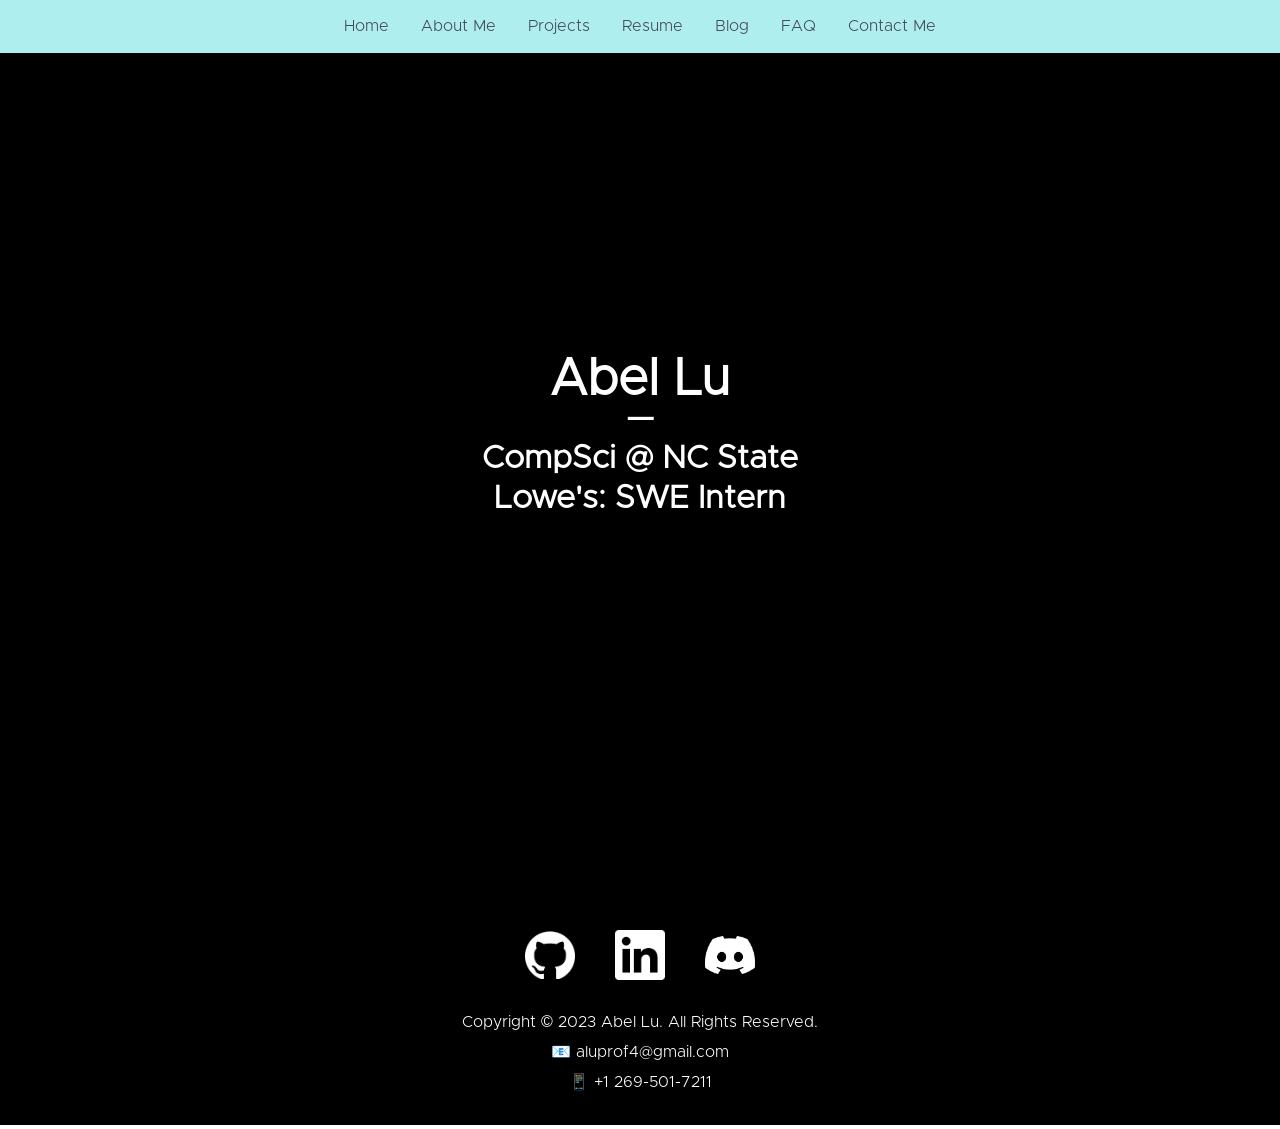
==== index.html @ d765e2af "Updates" ====
<!doctype html><html lang="en"><head><meta charset="utf-8"/><link rel="icon" href="/icon.ico"/><meta name="viewport" content="width=device-width,initial-scale=1"/><meta name="theme-color" content="#000000"/><meta name="description" content="If you're seeing this, you might as well check out my site!"/><meta property="og:image" content="/appicon.png"/><meta name="twitter:image" content="/appicon.png"/><link rel="apple-touch-icon" href="/appicon.png"/><link rel="manifest" href="/manifest.json"/><title>Abel Lu | CompSci @ NCSU</title><script defer="defer" src="/static/js/main.c460f7e1.js"></script><link href="/static/css/main.c3275df1.css" rel="stylesheet"></head><body><noscript>You need to enable JavaScript to run this app.</noscript><div id="root"></div></body></html>
---- static/css/main.c3275df1.css ----
html{overflow-x:hidden;scroll-padding-top:60px}@media screen and (max-width:640px){html{scroll-padding-top:110px}}@font-face{font-family:Metropolis;src:url(/static/media/Metropolis-Light.fe9aaaf89f0f5af7af1f.woff) format("woff")}body{-webkit-font-smoothing:antialiased;-moz-osx-font-smoothing:grayscale;font-family:Metropolis,-apple-system,BlinkMacSystemFont,Segoe UI,Roboto,Oxygen,Ubuntu,Cantarell,Fira Sans,Droid Sans,Helvetica Neue,sans-serif;line-height:25px;margin:0;padding:0}code{font-family:source-code-pro,Menlo,Monaco,Consolas,Courier New,monospace}*{align-items:center;margin:0;padding:0;text-align:center}.App{background-color:#000}.App,h1{color:#fff}h1{background-attachment:fixed;background-size:cover;display:flex;flex-direction:column;height:calc(100vh - 49px);justify-content:center;line-height:40px;position:absolute;width:100%}h1 p{width:-webkit-fit-content;width:-moz-fit-content;width:fit-content}.Home{height:calc(100vh - 49px);width:100%}.fade-in{-webkit-animation:fade-in 1s ease-in-out forwards;animation:fade-in 1s ease-in-out forwards;opacity:0}.fade-in-slow{-webkit-animation:fade-in 3s ease-in-out forwards;animation:fade-in 3s ease-in-out forwards;opacity:0}.fade-out{-webkit-animation:fade-out 1s ease-in-out forwards;animation:fade-out 1s ease-in-out forwards;opacity:1}@-webkit-keyframes fade-in{0%{opacity:0}to{opacity:1}}@keyframes fade-in{0%{opacity:0}to{opacity:1}}@-webkit-keyframes fade-out{0%{opacity:1}to{opacity:0}}@keyframes fade-out{0%{opacity:1}to{opacity:0}}.transition-group{height:100%;overflow:hidden;position:relative}.fade-enter{opacity:0;position:absolute}.fade-enter-active{opacity:1;transition:opacity 1s ease-in}.fade-exit{opacity:1;position:absolute}.fade-exit-active{opacity:0;transition:opacity 1s ease-out}h3{font-size:30px;line-height:35px}h2,h3{text-align:left}h2{font-size:40px;line-height:45px}p{text-align:left;width:100%}.content{align-items:center;justify-content:center;justify-items:center}.content,.transition-group{display:flex;flex-direction:column;margin:auto;width:100%}hr{background-color:#fff;border-width:0;height:1px;margin:0;width:100%}.page{margin-left:10%;margin-right:10%;margin-top:20px;padding-bottom:50px;width:1200px}.about-me-box h3{text-align:left}.about-me-box img{padding-bottom:30px}@media (900px <= width){.about-me-container{display:inline-flex;justify-content:flex-start;width:100%}.about-me-box{display:inline-flex;flex-direction:column;vertical-align:left}.about-me-box img{padding-right:40px}.about-me-box h3{text-align:left;width:100%}}.projects-container{align-items:center;display:inline;justify-content:center;text-align:center;width:100%}.project{background-color:#afeeee;border-radius:10px;display:inline-flex;flex-direction:column;height:380px;margin:10px;padding:10px;vertical-align:middle}.project b,.project p{color:#303339;padding-bottom:10px;text-align:center;width:200px}.project img{height:200px;padding:20px;position:relative;top:0;transition:top .2s ease-in-out;width:200px;z-index:2}.project img:hover{top:-5px}.project img:active{top:0}.socials-container{align-items:center;display:inline;justify-content:center;text-align:center;width:100%}.social{display:inline-flex;flex-direction:column;padding-bottom:10px;vertical-align:middle}.social a{align-items:center;display:flex;height:50px;justify-content:center;padding:20px;position:relative;top:0;transition:top .2s ease-in-out;width:50px;z-index:2}.social img{display:block;margin:auto;width:50px}.social a:hover{top:-3px}.social a:active{top:0}iframe{height:1130px;width:100%}@media (min-width:1501px) and (max-width:1920px){.page{max-width:1200px}iframe{height:1130px;margin:0 auto;width:80%}}@media (min-width:800px) and (max-width:1500px){.page{max-width:80%}iframe{display:flex;height:1130px;margin:0 auto;width:100%}}@media (max-width:799px){.page{max-width:80%}iframe{display:flex;height:700px;margin:0 auto;width:100%}}@media (max-width:504px){h1{background-attachment:scroll}iframe{display:flex;height:500px;margin:0 auto;width:100%}}.nav{background-color:#afeeee;list-style:none;margin:0;padding:0;text-align:center}.navbar{position:-webkit-sticky;position:sticky;top:0;width:100%;z-index:10}.nav li{display:inline}.nav a{color:#424957;display:inline-block;padding:14px 16px;text-align:center;text-decoration:none}.nav a:hover{background-color:#c6e2ff}.ContactMe{display:flex;flex-direction:column;text-align:center;width:100%}input,select,textarea{font-family:Metropolis,-apple-system,BlinkMacSystemFont,Segoe UI,Roboto,Oxygen,Ubuntu,Cantarell,Fira Sans,Droid Sans,Helvetica Neue,sans-serif}input[type=email],input[type=text],select,textarea{border:1px solid #ccc;border-radius:4px;box-sizing:border-box;margin-bottom:16px;margin-top:6px;padding:12px;resize:none;width:100%}textarea{height:200px;text-align:left}input[type=submit]{background-color:#afeeee;border:none;border-radius:4px;color:#424957;cursor:pointer;padding:12px 20px}input[type=submit]:hover{background-color:#c6e2ff}.ContactForm{background-color:#f2f2f2;border-radius:7px;padding:20px}.ContactForm label{color:#424957}@media (min-width:680px){.ContactForm{width:500px}.ContactMe form{margin:0 auto}}footer{display:flex;flex-direction:Column;justify-content:space-evenly;padding-bottom:10px;padding-top:10px;width:100%}footer p{max-width:800px;text-align:center}.blog-container{align-items:flex-end;flex-wrap:wrap;width:100%}.blog-container,.blog-entry{display:flex;justify-content:center}.blog-entry{align-items:center;background-color:#afeeee;border-radius:10px;color:#303339;flex-direction:column;margin:15px;padding:20px;width:300px}.BlogArticleDisplay{max-width:800px;width:80%}
/*# sourceMappingURL=main.c3275df1.css.map*/
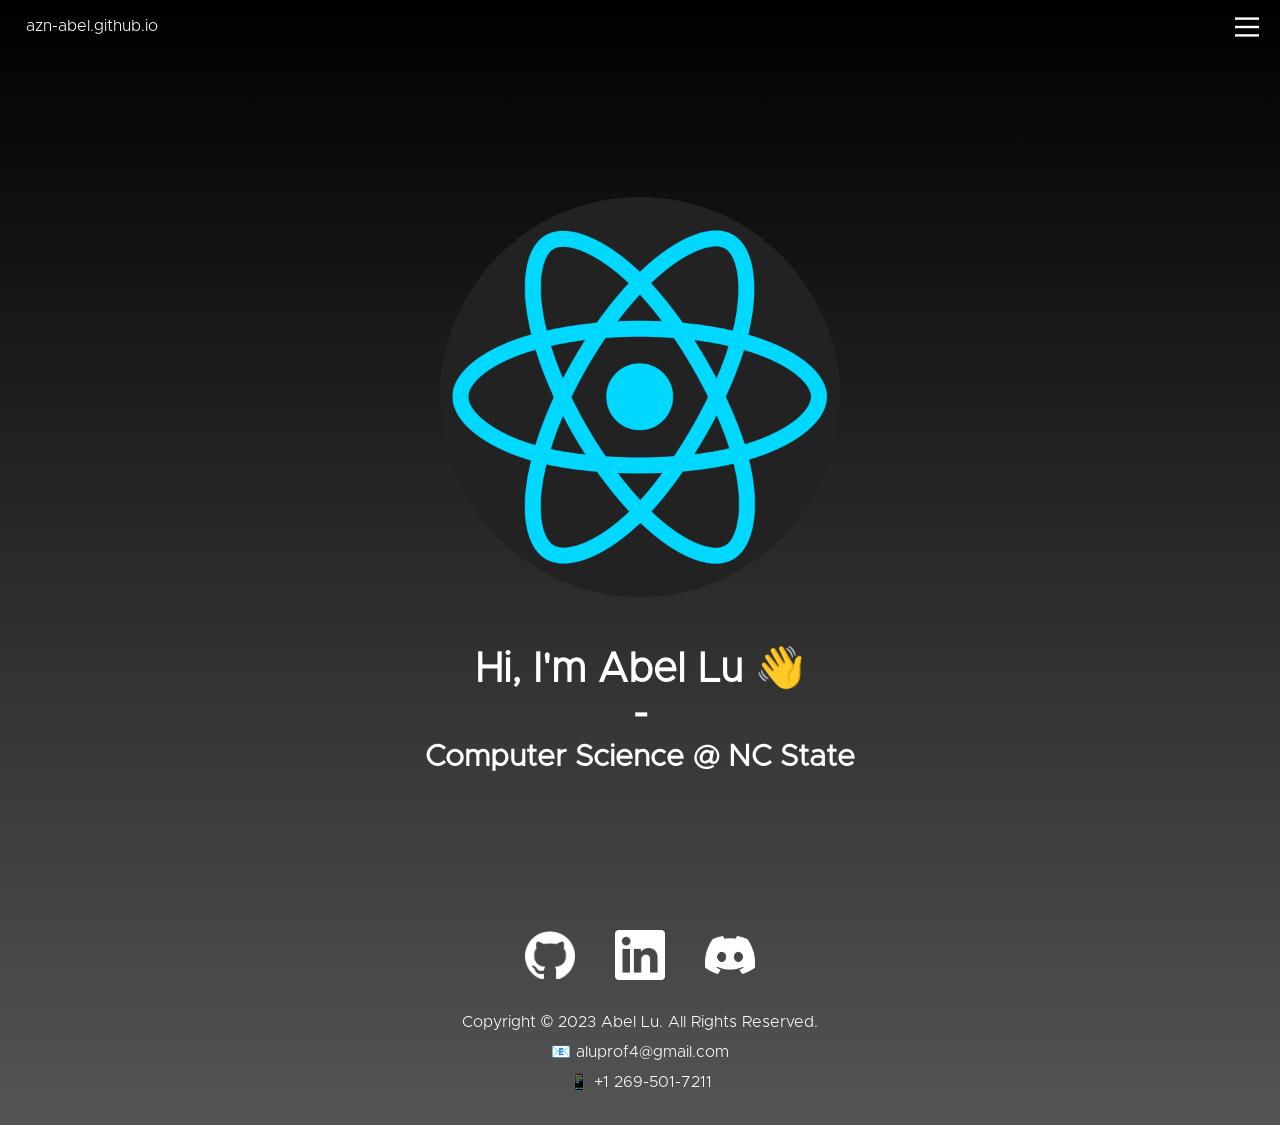
==== commit 8f5e9a69: "Updates" ====
--- a/index.html
+++ b/index.html
@@ -1 +1 @@
-<!doctype html><html lang="en"><head><meta charset="utf-8"/><link rel="icon" href="/icon.ico"/><meta name="viewport" content="width=device-width,initial-scale=1"/><meta name="theme-color" content="#000000"/><meta name="description" content="If you're seeing this, you might as well check out my site!"/><meta property="og:image" content="/appicon.png"/><meta name="twitter:image" content="/appicon.png"/><link rel="apple-touch-icon" href="/appicon.png"/><link rel="manifest" href="/manifest.json"/><title>Abel Lu | CompSci @ NCSU</title><script defer="defer" src="/static/js/main.c460f7e1.js"></script><link href="/static/css/main.c3275df1.css" rel="stylesheet"></head><body><noscript>You need to enable JavaScript to run this app.</noscript><div id="root"></div></body></html>+<!doctype html><html lang="en"><head><meta charset="utf-8"/><link rel="icon" href="/icon.ico"/><meta name="viewport" content="width=device-width,initial-scale=1"/><meta name="theme-color" content="#000000"/><meta name="description" content="If you're seeing this, you might as well check out my site!"/><meta property="og:image" content="/appicon.png"/><meta name="twitter:image" content="/appicon.png"/><link rel="apple-touch-icon" href="/appicon.png"/><link rel="manifest" href="/manifest.json"/><title>Abel Lu | CompSci @ NCSU</title><script defer="defer" src="/static/js/main.fcfba194.js"></script><link href="/static/css/main.aa2232b1.css" rel="stylesheet"></head><body><noscript>You need to enable JavaScript to run this app.</noscript><div id="root"></div></body></html>
--- a/static/css/main.aa2232b1.css
+++ b/static/css/main.aa2232b1.css
@@ -0,0 +1,2 @@
+body,html{overflow-x:hidden}@media screen and (max-width:640px){html{scroll-padding-top:110px}}@font-face{font-family:Metropolis;src:url(/static/media/Metropolis-Light.fe9aaaf89f0f5af7af1f.woff) format("woff")}body{-webkit-font-smoothing:antialiased;-moz-osx-font-smoothing:grayscale;font-family:Metropolis,-apple-system,BlinkMacSystemFont,Segoe UI,Roboto,Oxygen,Ubuntu,Cantarell,Fira Sans,Droid Sans,Helvetica Neue,sans-serif;line-height:25px;margin:0;padding:0}code{font-family:source-code-pro,Menlo,Monaco,Consolas,Courier New,monospace}*{align-items:center;margin:0;padding:0;text-align:center}.App{background-image:linear-gradient(180deg,#000,#545454)}.App,h1{color:#fff}h1{background-attachment:fixed;background-size:cover;display:flex;flex-direction:column;height:calc(100vh - 200px);justify-content:center;line-height:40px;position:absolute;width:100%}h1 p{width:-webkit-fit-content;width:-moz-fit-content;width:fit-content}.Home{width:100%}.fade-in{-webkit-animation:fade-in 1s ease-in-out forwards;animation:fade-in 1s ease-in-out forwards;opacity:0}.fade-in-slow{-webkit-animation:fade-in 3s ease-in-out forwards;animation:fade-in 3s ease-in-out forwards;opacity:0}.fade-out{-webkit-animation:fade-out 1s ease-in-out forwards;animation:fade-out 1s ease-in-out forwards;opacity:1}@-webkit-keyframes fade-in{0%{opacity:0}to{opacity:1}}@keyframes fade-in{0%{opacity:0}to{opacity:1}}@-webkit-keyframes fade-out{0%{opacity:1}to{opacity:0}}@keyframes fade-out{0%{opacity:1}to{opacity:0}}.transition-group{height:100%;overflow:hidden;position:relative}.fade-enter{opacity:0;position:absolute}.fade-enter-active{opacity:1;transition:opacity 1s ease-in}.fade-exit{opacity:1;position:absolute}.fade-exit-active{opacity:0;transition:opacity 1s ease-out}h3{font-size:30px;line-height:35px}h2,h3{text-align:left}h2{font-size:40px;line-height:45px}p{text-align:left;width:100%}.content{justify-items:center}.content,.transition-group{align-items:center;display:flex;flex-direction:column;justify-content:center;margin:auto;width:100%}hr{background-color:#fff;border-width:0;height:1px;margin:0;width:100%}.page{margin-left:10%;margin-right:10%;margin-top:20px;padding-bottom:50px;width:1200px}.about-me-box h3{text-align:left}.about-me-box img{padding-bottom:30px}@media (900px <= width){.about-me-container{display:inline-flex;justify-content:flex-start;width:100%}.about-me-box{display:inline-flex;flex-direction:column;vertical-align:left}.about-me-box img{padding-right:40px}.about-me-box h3{text-align:left;width:100%}}.projects-container{align-items:center;display:inline;justify-content:center;text-align:center;width:100%}.project{background-color:#ddd;border-radius:10px;display:inline-flex;flex-direction:column;height:380px;margin:10px;padding:10px;vertical-align:middle}.project b,.project p{color:#303339;padding-bottom:10px;text-align:center;width:200px}.project img{height:200px;padding:20px;position:relative;top:0;transition:top .2s ease-in-out;width:200px;z-index:2}.project img:hover{top:-5px}.project img:active{top:0}.socials-container{align-items:center;display:inline;justify-content:center;text-align:center;width:100%}.social{display:inline-flex;flex-direction:column;padding-bottom:10px;vertical-align:middle}.social a{align-items:center;display:flex;height:50px;justify-content:center;padding:20px;position:relative;top:0;transition:top .2s ease-in-out;width:50px;z-index:2}.social img{display:block;margin:auto;width:50px}.social a:hover{top:-3px}.social a:active{top:0}iframe{height:1130px;width:100%}@media (min-width:1501px) and (max-width:1920px){.page{max-width:1200px}iframe{height:1130px;margin:0 auto;width:80%}}@media (min-width:800px) and (max-width:1500px){.page{max-width:80%}iframe{display:flex;height:1130px;margin:0 auto;width:100%}}@media (max-width:799px){.page{max-width:80%}iframe{display:flex;height:700px;margin:0 auto;width:100%}}@media (max-width:504px){h1{background-attachment:scroll}iframe{display:flex;height:500px;margin:0 auto;width:100%}}.nav{list-style:none;margin:0;padding:0;text-align:center}.navbar{display:flex;justify-content:space-between;position:-webkit-sticky;position:sticky;top:0;width:100%;z-index:10}.nav li{display:inline}.nav a{color:#fff;display:inline-block;padding:14px 16px;text-align:center;text-decoration:none}.nav a:hover{color:#bbb}.ContactMe{display:flex;flex-direction:column;text-align:center;width:100%}input,select,textarea{font-family:Metropolis,-apple-system,BlinkMacSystemFont,Segoe UI,Roboto,Oxygen,Ubuntu,Cantarell,Fira Sans,Droid Sans,Helvetica Neue,sans-serif}input[type=email],input[type=text],select,textarea{border:1px solid #ccc;border-radius:4px;box-sizing:border-box;margin-bottom:16px;margin-top:6px;padding:12px;resize:none;width:100%}textarea{height:200px;text-align:left}input[type=submit]{background-color:#afeeee;border:none;border-radius:4px;color:#424957;cursor:pointer;padding:12px 20px}input[type=submit]:hover{background-color:#c6e2ff}.ContactForm{background-color:#f2f2f2;border-radius:7px;padding:20px}.ContactForm label{color:#424957}@media (min-width:680px){.ContactForm{width:500px}.ContactMe form{margin:0 auto}}footer{display:flex;flex-direction:Column;justify-content:space-evenly;padding-bottom:10px;padding-top:10px;width:100%}footer p{max-width:800px;text-align:center}.Home{align-items:center;justify-content:center}.Home,.side-menu{display:flex;flex-direction:column}.side-menu{max-width:100vw;padding-top:53px;width:300px}@media screen and (max-width:474px){.side-menu{width:100vw}}.menu{background-color:initial;border:none;cursor:pointer;display:flex;padding:0}.line{fill:none;stroke:#fff;transition:stroke-dasharray .6s cubic-bezier(.4,0,.2,1),stroke-dashoffset .6s cubic-bezier(.4,0,.2,1)}.line,.line1{stroke-width:6}.line1{stroke-dasharray:60 207}.line2{stroke-dasharray:60 60}.line2,.line3{stroke-width:6}.line3{stroke-dasharray:60 207}.opened .line1{stroke-dasharray:90 207;stroke-dashoffset:-134;stroke-width:6}.opened .line2{stroke-dasharray:1 60;stroke-dashoffset:-30;stroke-width:6}.opened .line3{stroke-dasharray:90 207;stroke-dashoffset:-134;stroke-width:6}.blog-container{align-items:flex-end;flex-wrap:wrap;width:100%}.blog-container,.blog-entry{display:flex;justify-content:center}.blog-entry{align-items:center;background-color:#ddd;border-radius:10px;color:#303339;flex-direction:column;height:300px;margin:15px;padding:20px;width:300px}.blog-entry img{height:200px;object-fit:contain;width:100%}.BlogArticleDisplay{max-width:800px;width:80%}
+/*# sourceMappingURL=main.aa2232b1.css.map*/
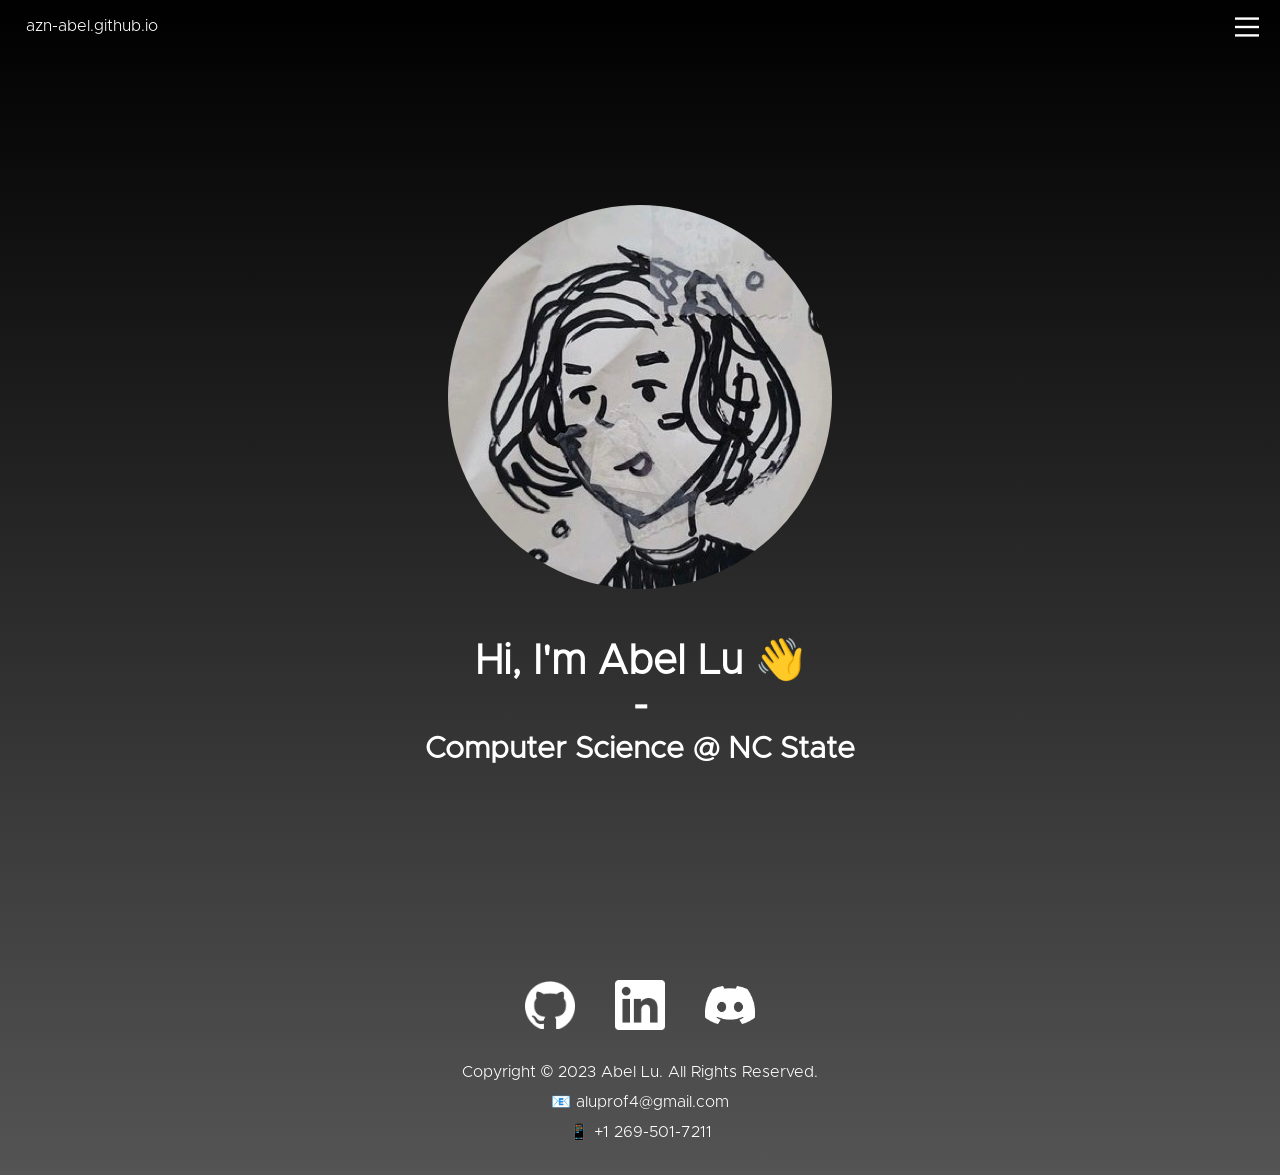
==== commit df144511: "Updates" ====
--- a/index.html
+++ b/index.html
@@ -1 +1 @@
-<!doctype html><html lang="en"><head><meta charset="utf-8"/><link rel="icon" href="/icon.ico"/><meta name="viewport" content="width=device-width,initial-scale=1"/><meta name="theme-color" content="#000000"/><meta name="description" content="If you're seeing this, you might as well check out my site!"/><meta property="og:image" content="/appicon.png"/><meta name="twitter:image" content="/appicon.png"/><link rel="apple-touch-icon" href="/appicon.png"/><link rel="manifest" href="/manifest.json"/><title>Abel Lu | CompSci @ NCSU</title><script defer="defer" src="/static/js/main.fcfba194.js"></script><link href="/static/css/main.aa2232b1.css" rel="stylesheet"></head><body><noscript>You need to enable JavaScript to run this app.</noscript><div id="root"></div></body></html>+<!doctype html><html lang="en"><head><meta charset="utf-8"/><link rel="icon" href="/icon.ico"/><meta name="viewport" content="width=device-width,initial-scale=1"/><meta name="theme-color" content="#000000"/><meta name="description" content="If you're seeing this, you might as well check out my site!"/><meta property="og:image" content="/appicon.png"/><meta name="twitter:image" content="/appicon.png"/><link rel="apple-touch-icon" href="/appicon.png"/><link rel="manifest" href="/manifest.json"/><title>Abel Lu | CompSci @ NCSU</title><script defer="defer" src="/static/js/main.45ccb808.js"></script><link href="/static/css/main.ac62e647.css" rel="stylesheet"></head><body><noscript>You need to enable JavaScript to run this app.</noscript><div id="root"></div></body></html>
--- a/static/css/main.ac62e647.css
+++ b/static/css/main.ac62e647.css
@@ -0,0 +1,2 @@
+body,html{overflow-x:hidden}@media screen and (max-width:640px){html{scroll-padding-top:110px}}@font-face{font-family:Metropolis;src:url(/static/media/Metropolis-Light.fe9aaaf89f0f5af7af1f.woff) format("woff")}body{-webkit-font-smoothing:antialiased;-moz-osx-font-smoothing:grayscale;font-family:Metropolis,-apple-system,BlinkMacSystemFont,Segoe UI,Roboto,Oxygen,Ubuntu,Cantarell,Fira Sans,Droid Sans,Helvetica Neue,sans-serif;line-height:25px;margin:0;padding:0}code{font-family:source-code-pro,Menlo,Monaco,Consolas,Courier New,monospace}*{align-items:center;margin:0;padding:0;text-align:center}.App{background-image:linear-gradient(180deg,#000,#545454)}.App,h1{color:#fff}h1{background-attachment:fixed;background-size:cover;display:flex;flex-direction:column;height:calc(100vh - 200px);justify-content:center;line-height:40px;position:absolute;width:100%}h1 p{width:-webkit-fit-content;width:-moz-fit-content;width:fit-content}.Home{height:calc(100vh - 278px);min-height:calc(100vh - 53px);width:100%}.fade-in{-webkit-animation:fade-in 1s ease-in-out forwards;animation:fade-in 1s ease-in-out forwards;opacity:0}.fade-in-slow{-webkit-animation:fade-in 3s ease-in-out forwards;animation:fade-in 3s ease-in-out forwards;opacity:0}.fade-out{-webkit-animation:fade-out 1s ease-in-out forwards;animation:fade-out 1s ease-in-out forwards;opacity:1}@-webkit-keyframes fade-in{0%{opacity:0}to{opacity:1}}@keyframes fade-in{0%{opacity:0}to{opacity:1}}@-webkit-keyframes fade-out{0%{opacity:1}to{opacity:0}}@keyframes fade-out{0%{opacity:1}to{opacity:0}}.transition-group{height:100%;overflow:hidden;position:relative}.fade-enter{opacity:0;position:absolute}.fade-enter-active{opacity:1;transition:opacity 1s ease-in}.fade-exit{opacity:1;position:absolute}.fade-exit-active{opacity:0;transition:opacity 1s ease-out}h3{font-size:30px;line-height:35px}h2,h3{text-align:left}h2{font-size:40px;line-height:45px}p{text-align:left;width:100%}.content{justify-items:center}.content,.transition-group{align-items:center;display:flex;flex-direction:column;justify-content:center;margin:auto;width:100%}hr{background-color:#fff;border-width:0;height:1px;margin:0;width:100%}.page{margin-left:10%;margin-right:10%;margin-top:20px;padding-bottom:50px;width:1200px}.about-me-box h3{text-align:left}.about-me-box img{padding-bottom:30px}@media (900px <= width){.about-me-container{display:inline-flex;justify-content:flex-start;width:100%}.about-me-box{display:inline-flex;flex-direction:column;vertical-align:left}.about-me-box img{padding-right:40px}.about-me-box h3{text-align:left;width:100%}}.projects-container{align-items:center;display:inline;justify-content:center;text-align:center;width:100%}.project{background-color:#ddd;border-radius:10px;display:inline-flex;flex-direction:column;height:380px;margin:10px;padding:10px;vertical-align:middle}.project b,.project p{color:#303339;padding-bottom:10px;text-align:center;width:200px}.project img{height:200px;padding:20px;position:relative;top:0;transition:top .2s ease-in-out;width:200px;z-index:2}.project img:hover{top:-5px}.project img:active{top:0}.socials-container{align-items:center;display:inline;justify-content:center;text-align:center;width:100%}.social{display:inline-flex;flex-direction:column;padding-bottom:10px;vertical-align:middle}.social a{align-items:center;display:flex;height:50px;justify-content:center;padding:20px;position:relative;top:0;transition:top .2s ease-in-out;width:50px;z-index:2}.social img{display:block;margin:auto;width:50px}.social a:hover{top:-3px}.social a:active{top:0}iframe{height:1130px;width:100%}@media (min-width:1501px) and (max-width:1920px){.page{max-width:1200px}iframe{height:1130px;margin:0 auto;width:80%}}@media (min-width:800px) and (max-width:1500px){.page{max-width:80%}iframe{display:flex;height:1130px;margin:0 auto;width:100%}}@media (max-width:799px){.page{max-width:80%}iframe{display:flex;height:700px;margin:0 auto;width:100%}}@media (max-width:504px){h1{background-attachment:scroll}iframe{display:flex;height:500px;margin:0 auto;width:100%}}.nav{list-style:none;margin:0;padding:0;text-align:center}.navbar{display:flex;justify-content:space-between;position:-webkit-sticky;position:sticky;top:0;width:100%;z-index:10}.nav li{display:inline}.nav a{color:#fff;display:inline-block;padding:14px 16px;text-align:center;text-decoration:none}.nav a:hover{color:#bbb}.ContactMe{display:flex;flex-direction:column;text-align:center;width:100%}input,select,textarea{font-family:Metropolis,-apple-system,BlinkMacSystemFont,Segoe UI,Roboto,Oxygen,Ubuntu,Cantarell,Fira Sans,Droid Sans,Helvetica Neue,sans-serif}input[type=email],input[type=text],select,textarea{border:1px solid #ccc;border-radius:4px;box-sizing:border-box;margin-bottom:16px;margin-top:6px;padding:12px;resize:none;width:100%}textarea{height:200px;text-align:left}input[type=submit]{background-color:#afeeee;border:none;border-radius:4px;color:#424957;cursor:pointer;padding:12px 20px}input[type=submit]:hover{background-color:#c6e2ff}.ContactForm{background-color:#f2f2f2;border-radius:7px;padding:20px}.ContactForm label{color:#424957}@media (min-width:680px){.ContactForm{width:500px}.ContactMe form{margin:0 auto}}footer{display:flex;flex-direction:Column;justify-content:space-evenly;padding-bottom:10px;padding-top:10px;width:100%}footer p{max-width:800px;text-align:center}.Home{align-items:center;justify-content:center}.Home,.side-menu{display:flex;flex-direction:column}.side-menu{height:calc(100vh + 1000px);max-width:100vw;padding-top:53px;width:300px}.side-menu li{width:100%}.side-menu a{padding:20px 0;width:100%}.side-menu a:hover{background-color:#282c34}@media screen and (max-width:474px){.side-menu{width:100vw}}.menu{background-color:initial;border:none;cursor:pointer;display:flex;padding:0}.line{fill:none;stroke:#fff;transition:stroke-dasharray .6s cubic-bezier(.4,0,.2,1),stroke-dashoffset .6s cubic-bezier(.4,0,.2,1)}.line,.line1{stroke-width:6}.line1{stroke-dasharray:60 207}.line2{stroke-dasharray:60 60}.line2,.line3{stroke-width:6}.line3{stroke-dasharray:60 207}.opened .line1{stroke-dasharray:90 207;stroke-dashoffset:-134;stroke-width:6}.opened .line2{stroke-dasharray:1 60;stroke-dashoffset:-30;stroke-width:6}.opened .line3{stroke-dasharray:90 207;stroke-dashoffset:-134;stroke-width:6}.blog-container{align-items:flex-end;flex-wrap:wrap;width:100%}.blog-container,.blog-entry{display:flex;justify-content:center}.blog-entry{align-items:center;background-color:#ddd;border-radius:10px;color:#303339;flex-direction:column;height:300px;margin:15px;padding:20px;width:300px}.blog-entry img{height:200px;object-fit:contain;width:100%}.BlogArticleDisplay{max-width:800px;width:80%}
+/*# sourceMappingURL=main.ac62e647.css.map*/
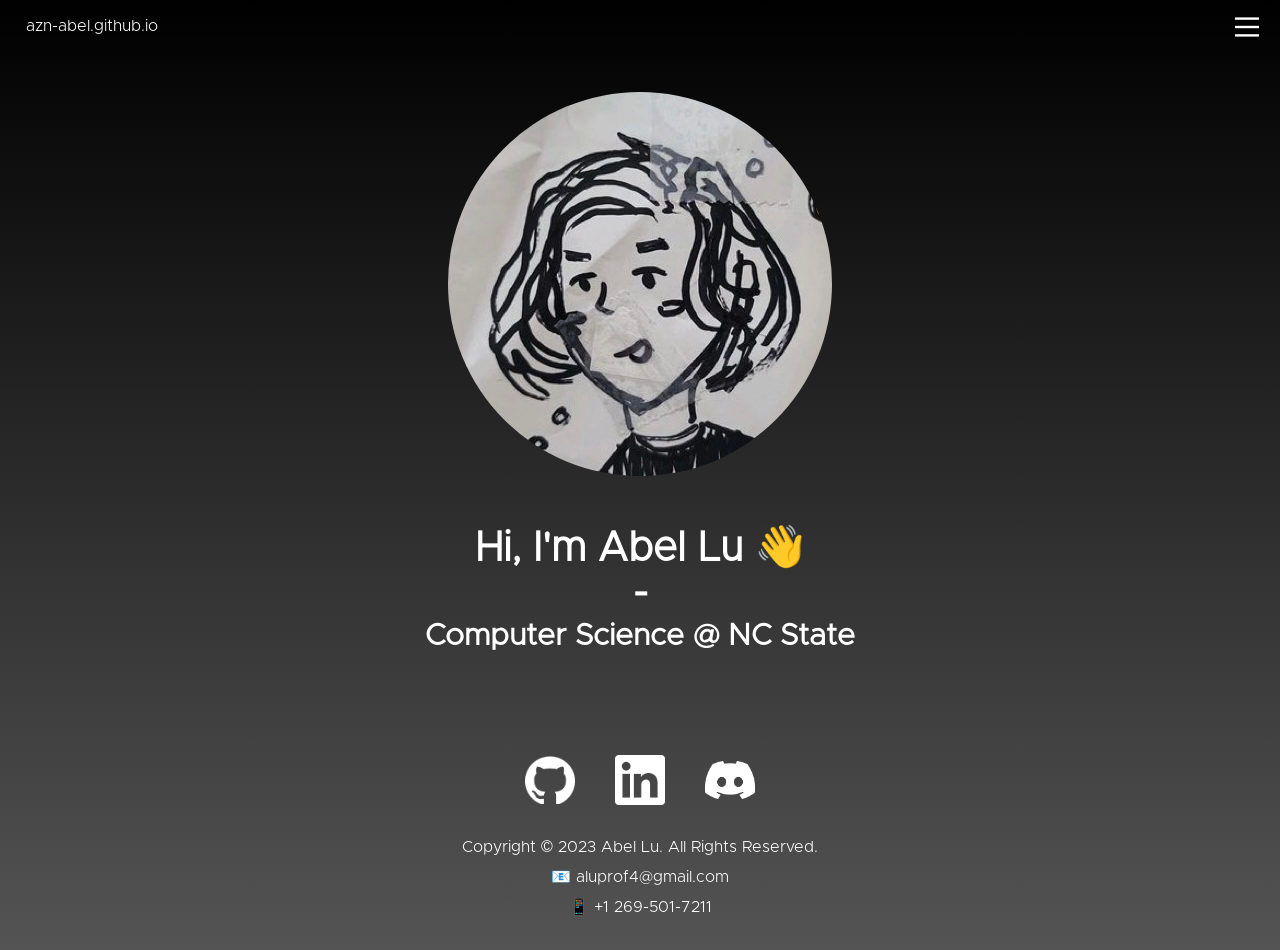
==== commit 942c9975: "Updates" ====
--- a/index.html
+++ b/index.html
@@ -1 +1 @@
-<!doctype html><html lang="en"><head><meta charset="utf-8"/><link rel="icon" href="/icon.ico"/><meta name="viewport" content="width=device-width,initial-scale=1"/><meta name="theme-color" content="#000000"/><meta name="description" content="If you're seeing this, you might as well check out my site!"/><meta property="og:image" content="/appicon.png"/><meta name="twitter:image" content="/appicon.png"/><link rel="apple-touch-icon" href="/appicon.png"/><link rel="manifest" href="/manifest.json"/><title>Abel Lu | CompSci @ NCSU</title><script defer="defer" src="/static/js/main.45ccb808.js"></script><link href="/static/css/main.ac62e647.css" rel="stylesheet"></head><body><noscript>You need to enable JavaScript to run this app.</noscript><div id="root"></div></body></html>+<!doctype html><html lang="en"><head><meta charset="utf-8"/><link rel="icon" href="/icon.ico"/><meta name="viewport" content="width=device-width,initial-scale=1"/><meta name="theme-color" content="#000000"/><meta name="description" content="If you're seeing this, you might as well check out my site!"/><meta property="og:image" content="/appicon.png"/><meta name="twitter:image" content="/appicon.png"/><link rel="apple-touch-icon" href="/appicon.png"/><link rel="manifest" href="/manifest.json"/><title>Abel Lu | CompSci @ NCSU</title><script defer="defer" src="/static/js/main.8546b6e7.js"></script><link href="/static/css/main.6b7960c0.css" rel="stylesheet"></head><body><noscript>You need to enable JavaScript to run this app.</noscript><div id="root"></div></body></html>
--- a/static/css/main.6b7960c0.css
+++ b/static/css/main.6b7960c0.css
@@ -0,0 +1,2 @@
+body,html{overflow-x:hidden}@media screen and (max-width:640px){html{scroll-padding-top:110px}}@font-face{font-family:Metropolis;src:url(/static/media/Metropolis-Light.fe9aaaf89f0f5af7af1f.woff) format("woff")}body{-webkit-font-smoothing:antialiased;-moz-osx-font-smoothing:grayscale;font-family:Metropolis,-apple-system,BlinkMacSystemFont,Segoe UI,Roboto,Oxygen,Ubuntu,Cantarell,Fira Sans,Droid Sans,Helvetica Neue,sans-serif;line-height:25px;margin:0;padding:0}code{font-family:source-code-pro,Menlo,Monaco,Consolas,Courier New,monospace}*{align-items:center;margin:0;padding:0;text-align:center}.App{background-image:linear-gradient(180deg,#000,#545454)}.App,h1{color:#fff}h1{background-attachment:fixed;background-size:cover;display:flex;flex-direction:column;height:calc(100vh - 200px);justify-content:center;line-height:40px;position:absolute;width:100%}h1 p{width:-webkit-fit-content;width:-moz-fit-content;width:fit-content}.Home{height:calc(100vh - 278px);min-height:600px;width:100%}.fade-in{-webkit-animation:fade-in 1s ease-in-out forwards;animation:fade-in 1s ease-in-out forwards;opacity:0}.fade-in-slow{-webkit-animation:fade-in 3s ease-in-out forwards;animation:fade-in 3s ease-in-out forwards;opacity:0}.fade-out{-webkit-animation:fade-out 1s ease-in-out forwards;animation:fade-out 1s ease-in-out forwards;opacity:1}@-webkit-keyframes fade-in{0%{opacity:0}to{opacity:1}}@keyframes fade-in{0%{opacity:0}to{opacity:1}}@-webkit-keyframes fade-out{0%{opacity:1}to{opacity:0}}@keyframes fade-out{0%{opacity:1}to{opacity:0}}.transition-group{height:100%;overflow:hidden;position:relative}.fade-enter{opacity:0;position:absolute}.fade-enter-active{opacity:1;transition:opacity 1s ease-in}.fade-exit{opacity:1;position:absolute}.fade-exit-active{opacity:0;transition:opacity 1s ease-out}h3{font-size:30px;line-height:35px}h2,h3{text-align:left}h2{font-size:40px;line-height:45px}p{text-align:left;width:100%}.content{justify-items:center}.content,.transition-group{align-items:center;display:flex;flex-direction:column;justify-content:center;margin:auto;width:100%}hr{background-color:#fff;border-width:0;height:1px;margin:0;width:100%}.page{margin-left:10%;margin-right:10%;margin-top:20px;padding-bottom:50px;width:1200px}.about-me-box h3{text-align:left}.about-me-box img{padding-bottom:30px}@media (900px <= width){.about-me-container{display:inline-flex;justify-content:flex-start;width:100%}.about-me-box{display:inline-flex;flex-direction:column;vertical-align:left}.about-me-box img{padding-right:40px}.about-me-box h3{text-align:left;width:100%}}.projects-container{align-items:center;display:inline;justify-content:center;text-align:center;width:100%}.project{background-color:#ddd;border-radius:10px;display:inline-flex;flex-direction:column;height:380px;margin:10px;padding:10px;vertical-align:middle}.project b,.project p{color:#303339;padding-bottom:10px;text-align:center;width:200px}.project img{height:200px;padding:20px;position:relative;top:0;transition:top .2s ease-in-out;width:200px;z-index:2}.project img:hover{top:-5px}.project img:active{top:0}.socials-container{align-items:center;display:inline;justify-content:center;text-align:center;width:100%}.social{display:inline-flex;flex-direction:column;padding-bottom:10px;vertical-align:middle}.social a{align-items:center;display:flex;height:50px;justify-content:center;padding:20px;position:relative;top:0;transition:top .2s ease-in-out;width:50px;z-index:2}.social img{display:block;margin:auto;width:50px}.social a:hover{top:-3px}.social a:active{top:0}iframe{height:1130px;width:100%}@media (min-width:1501px) and (max-width:1920px){.page{max-width:1200px}iframe{height:1130px;margin:0 auto;width:80%}}@media (min-width:800px) and (max-width:1500px){.page{max-width:80%}iframe{display:flex;height:1130px;margin:0 auto;width:100%}}@media (max-width:799px){.page{max-width:80%}iframe{display:flex;height:700px;margin:0 auto;width:100%}}@media (max-width:504px){h1{background-attachment:scroll}iframe{display:flex;height:500px;margin:0 auto;width:100%}}.nav{list-style:none;margin:0;padding:0;text-align:center}.navbar{display:flex;justify-content:space-between;position:-webkit-sticky;position:sticky;top:0;width:100%;z-index:10}.nav li{display:inline}.nav a{color:#fff;display:inline-block;padding:14px 16px;text-align:center;text-decoration:none}.nav a:hover{color:#bbb}.ContactMe{display:flex;flex-direction:column;text-align:center;width:100%}input,select,textarea{font-family:Metropolis,-apple-system,BlinkMacSystemFont,Segoe UI,Roboto,Oxygen,Ubuntu,Cantarell,Fira Sans,Droid Sans,Helvetica Neue,sans-serif}input[type=email],input[type=text],select,textarea{border:1px solid #ccc;border-radius:4px;box-sizing:border-box;margin-bottom:16px;margin-top:6px;padding:12px;resize:none;width:100%}textarea{height:200px;text-align:left}input[type=submit]{background-color:#afeeee;border:none;border-radius:4px;color:#424957;cursor:pointer;padding:12px 20px}input[type=submit]:hover{background-color:#c6e2ff}.ContactForm{background-color:#f2f2f2;border-radius:7px;padding:20px}.ContactForm label{color:#424957}@media (min-width:680px){.ContactForm{width:500px}.ContactMe form{margin:0 auto}}footer{display:flex;flex-direction:Column;justify-content:space-evenly;padding-bottom:10px;padding-top:10px;width:100%}footer p{max-width:800px;text-align:center}.Home{align-items:center;justify-content:center}.Home,.side-menu{display:flex;flex-direction:column}.side-menu{height:calc(100vh + 1000px);max-width:100vw;padding-top:53px;width:300px}.side-menu li{width:100%}.side-menu a{padding:20px 0;width:100%}.side-menu a:hover{background-color:#282c34}@media screen and (max-width:474px){.side-menu{width:100vw}}.menu{background-color:initial;border:none;cursor:pointer;display:flex;padding:0}.line{fill:none;stroke:#fff;transition:stroke-dasharray .6s cubic-bezier(.4,0,.2,1),stroke-dashoffset .6s cubic-bezier(.4,0,.2,1)}.line,.line1{stroke-width:6}.line1{stroke-dasharray:60 207}.line2{stroke-dasharray:60 60}.line2,.line3{stroke-width:6}.line3{stroke-dasharray:60 207}.opened .line1{stroke-dasharray:90 207;stroke-dashoffset:-134;stroke-width:6}.opened .line2{stroke-dasharray:1 60;stroke-dashoffset:-30;stroke-width:6}.opened .line3{stroke-dasharray:90 207;stroke-dashoffset:-134;stroke-width:6}.blog-container{align-items:flex-end;flex-wrap:wrap;width:100%}.blog-container,.blog-entry{display:flex;justify-content:center}.blog-entry{align-items:center;background-color:#ddd;border-radius:10px;color:#303339;flex-direction:column;height:300px;margin:15px;padding:20px;width:300px}.blog-entry img{height:200px;object-fit:contain;width:100%}.BlogArticleDisplay{max-width:800px;width:80%}
+/*# sourceMappingURL=main.6b7960c0.css.map*/
